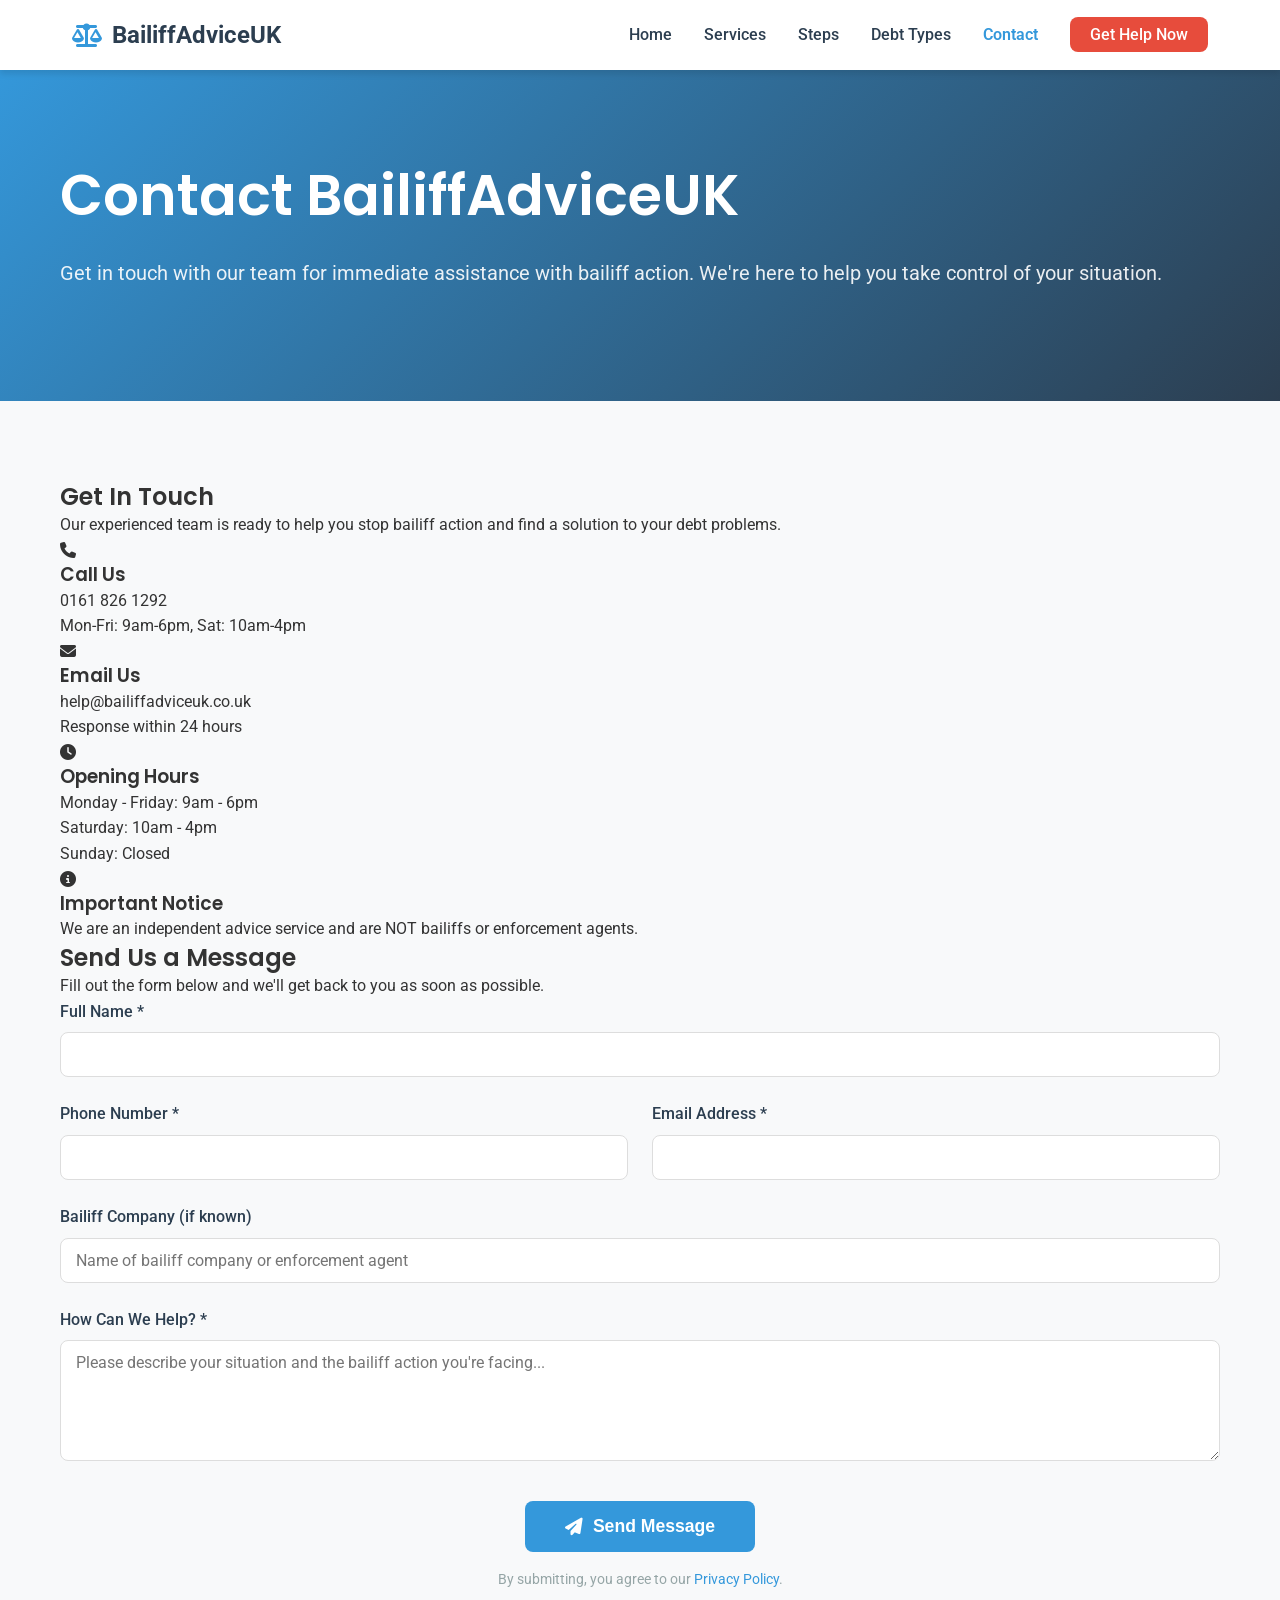
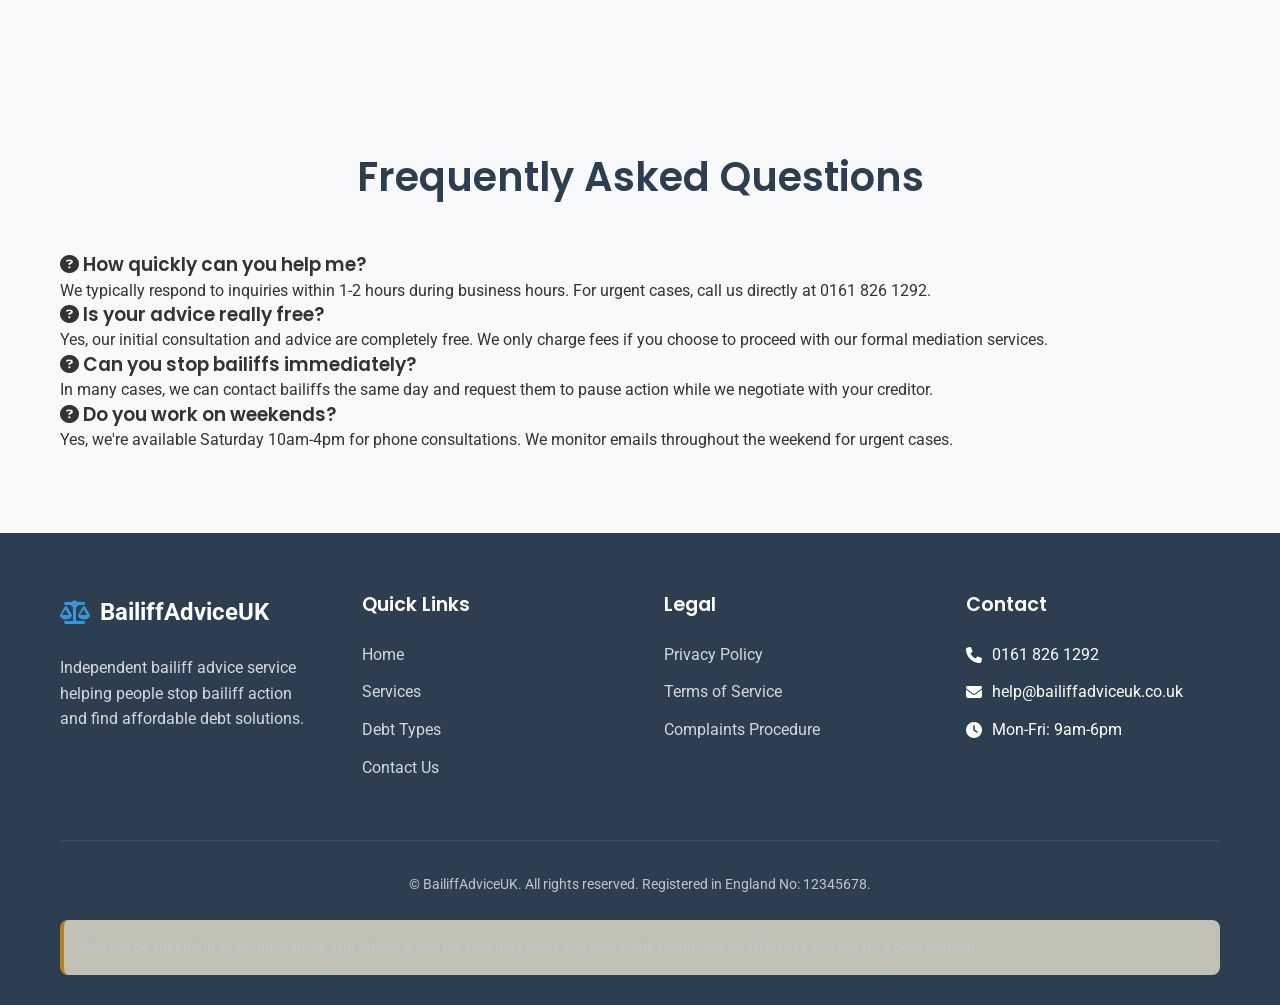
==== contact.html @ dc4e9808 "Add files via upload" ====
<!DOCTYPE html>
<html lang="en">
<head>
    <meta charset="UTF-8">
    <meta name="viewport" content="width=device-width, initial-scale=1.0">
    <title>Contact Us - BailiffAdviceUK</title>
    <link rel="stylesheet" href="style.css">
    <link rel="stylesheet" href="https://cdnjs.cloudflare.com/ajax/libs/font-awesome/6.4.0/css/all.min.css">
    <link href="https://fonts.googleapis.com/css2?family=Poppins:wght@300;400;500;600;700&family=Roboto:wght@300;400;500&display=swap" rel="stylesheet">
</head>
<body>
    <!-- Navigation (Same as index.html) -->
    <nav class="navbar">
        <div class="nav-container">
            <a href="index.html" class="logo">
                <i class="fas fa-balance-scale"></i>
                <span>BailiffAdviceUK</span>
            </a>
            <ul class="nav-menu">
                <li><a href="index.html">Home</a></li>
                <li><a href="index.html#services">Services</a></li>
                <li><a href="index.html#steps">Steps</a></li>
                <li><a href="index.html#debt-types">Debt Types</a></li>
                <li><a href="contact.html" class="active">Contact</a></li>
                <li><a href="index.html#contact-form" class="btn-nav">Get Help Now</a></li>
            </ul>
            <div class="hamburger">
                <span></span>
                <span></span>
                <span></span>
            </div>
        </div>
    </nav>

    <!-- Contact Hero -->
    <section class="hero" style="background: linear-gradient(135deg, #3498db 0%, #2c3e50 100%); padding-top: 100px;">
        <div class="container">
            <div class="hero-content text-center">
                <h1>Contact BailiffAdviceUK</h1>
                <p class="lead">Get in touch with our team for immediate assistance with bailiff action. We're here to help you take control of your situation.</p>
            </div>
        </div>
    </section>

    <!-- Contact Content -->
    <section class="section">
        <div class="container">
            <div class="contact-grid">
                <div class="contact-info">
                    <h2>Get In Touch</h2>
                    <p>Our experienced team is ready to help you stop bailiff action and find a solution to your debt problems.</p>
                    
                    <div class="contact-details">
                        <div class="contact-item">
                            <div class="contact-icon">
                                <i class="fas fa-phone"></i>
                            </div>
                            <div class="contact-text">
                                <h3>Call Us</h3>
                                <p>0161 826 1292</p>
                                <p class="contact-note">Mon-Fri: 9am-6pm, Sat: 10am-4pm</p>
                            </div>
                        </div>
                        
                        <div class="contact-item">
                            <div class="contact-icon">
                                <i class="fas fa-envelope"></i>
                            </div>
                            <div class="contact-text">
                                <h3>Email Us</h3>
                                <p>help@bailiffadviceuk.co.uk</p>
                                <p class="contact-note">Response within 24 hours</p>
                            </div>
                        </div>
                        
                        <div class="contact-item">
                            <div class="contact-icon">
                                <i class="fas fa-clock"></i>
                            </div>
                            <div class="contact-text">
                                <h3>Opening Hours</h3>
                                <p>Monday - Friday: 9am - 6pm</p>
                                <p>Saturday: 10am - 4pm</p>
                                <p>Sunday: Closed</p>
                            </div>
                        </div>
                        
                        <div class="contact-item">
                            <div class="contact-icon">
                                <i class="fas fa-info-circle"></i>
                            </div>
                            <div class="contact-text">
                                <h3>Important Notice</h3>
                                <p>We are an independent advice service and are NOT bailiffs or enforcement agents.</p>
                            </div>
                        </div>
                    </div>
                </div>
                
                <div class="contact-form-container">
                    <h2>Send Us a Message</h2>
                    <p>Fill out the form below and we'll get back to you as soon as possible.</p>
                    
                    <form id="contactPageForm" class="contact-form">
                        <div class="form-group">
                            <label for="contactName">Full Name *</label>
                            <input type="text" id="contactName" name="name" required>
                        </div>
                        
                        <div class="form-row">
                            <div class="form-group">
                                <label for="contactPhone">Phone Number *</label>
                                <input type="tel" id="contactPhone" name="phone" required>
                            </div>
                            
                            <div class="form-group">
                                <label for="contactEmail">Email Address *</label>
                                <input type="email" id="contactEmail" name="email" required>
                            </div>
                        </div>
                        
                        <div class="form-group">
                            <label for="contactBailiff">Bailiff Company (if known)</label>
                            <input type="text" id="contactBailiff" name="bailiff" placeholder="Name of bailiff company or enforcement agent">
                        </div>
                        
                        <div class="form-group">
                            <label for="contactMessage">How Can We Help? *</label>
                            <textarea id="contactMessage" name="message" rows="5" required placeholder="Please describe your situation and the bailiff action you're facing..."></textarea>
                        </div>
                        
                        <!-- Hidden fields for Web3Forms -->
                        <input type="hidden" name="access_key" value="YOUR_WEB3FORMS_ACCESS_KEY_HERE">
                        <input type="hidden" name="subject" value="Contact Form Submission">
                        <input type="hidden" name="from_name" value="BailiffAdviceUK Contact Page">
                        <input type="checkbox" name="botcheck" class="hidden" style="display: none;">
                        
                        <div class="form-submit">
                            <button type="submit" class="btn-submit">
                                <i class="fas fa-paper-plane"></i> Send Message
                            </button>
                            <p class="form-note">By submitting, you agree to our <a href="privacy.html">Privacy Policy</a>.</p>
                        </div>
                        
                        <div id="contactPageResult" class="form-result"></div>
                    </form>
                </div>
            </div>
        </div>
    </section>

    <!-- FAQ Section -->
    <section class="section faq-section" style="background-color: #f8f9fa;">
        <div class="container">
            <h2 class="section-title">Frequently Asked Questions</h2>
            
            <div class="faq-grid">
                <div class="faq-item">
                    <h3><i class="fas fa-question-circle"></i> How quickly can you help me?</h3>
                    <p>We typically respond to inquiries within 1-2 hours during business hours. For urgent cases, call us directly at 0161 826 1292.</p>
                </div>
                
                <div class="faq-item">
                    <h3><i class="fas fa-question-circle"></i> Is your advice really free?</h3>
                    <p>Yes, our initial consultation and advice are completely free. We only charge fees if you choose to proceed with our formal mediation services.</p>
                </div>
                
                <div class="faq-item">
                    <h3><i class="fas fa-question-circle"></i> Can you stop bailiffs immediately?</h3>
                    <p>In many cases, we can contact bailiffs the same day and request them to pause action while we negotiate with your creditor.</p>
                </div>
                
                <div class="faq-item">
                    <h3><i class="fas fa-question-circle"></i> Do you work on weekends?</h3>
                    <p>Yes, we're available Saturday 10am-4pm for phone consultations. We monitor emails throughout the weekend for urgent cases.</p>
                </div>
            </div>
        </div>
    </section>

    <!-- Footer (Same as index.html) -->
    <footer class="footer">
        <div class="container">
            <div class="footer-grid">
                <div class="footer-col">
                    <a href="index.html" class="footer-logo">
                        <i class="fas fa-balance-scale"></i>
                        <span>BailiffAdviceUK</span>
                    </a>
                    <p class="footer-about">Independent bailiff advice service helping people stop bailiff action and find affordable debt solutions.</p>
                </div>
                
                <div class="footer-col">
                    <h4>Quick Links</h4>
                    <ul>
                        <li><a href="index.html">Home</a></li>
                        <li><a href="index.html#services">Services</a></li>
                        <li><a href="index.html#debt-types">Debt Types</a></li>
                        <li><a href="contact.html">Contact Us</a></li>
                    </ul>
                </div>
                
                <div class="footer-col">
                    <h4>Legal</h4>
                    <ul>
                        <li><a href="privacy.html">Privacy Policy</a></li>
                        <li><a href="terms.html">Terms of Service</a></li>
                        <li><a href="#">Complaints Procedure</a></li>
                    </ul>
                </div>
                
                <div class="footer-col">
                    <h4>Contact</h4>
                    <ul class="footer-contact">
                        <li><i class="fas fa-phone"></i> 0161 826 1292</li>
                        <li><i class="fas fa-envelope"></i> help@bailiffadviceuk.co.uk</li>
                        <li><i class="fas fa-clock"></i> Mon-Fri: 9am-6pm</li>
                    </ul>
                </div>
            </div>
            
            <div class="footer-bottom">
                <p>&copy; <span id="currentYear"></span> BailiffAdviceUK. All rights reserved. Registered in England No: 12345678.</p>
                <p class="disclaimer">May not be suitable in all circumstances. Our advice is free but fees may apply and your credit rating may be affected if you opt for a debt solution.</p>
            </div>
        </div>
    </footer>

    <script src="js/form-handler.js"></script>
    <script src="js/main.js"></script>
    <script>
        // Additional contact page JavaScript
        document.addEventListener('DOMContentLoaded', function() {
            // Initialize contact page form
            const contactForm = document.getElementById('contactPageForm');
            const contactResult = document.getElementById('contactPageResult');
            
            if (contactForm) {
                // Use the same form handler logic from form-handler.js
                // This ensures consistent behavior across both forms
            }
        });
    </script>
</body>
</html>
---- style.css ----
/* Reset and Base Styles */
* {
    margin: 0;
    padding: 0;
    box-sizing: border-box;
}

:root {
    --primary: #2c3e50;
    --secondary: #3498db;
    --accent: #e74c3c;
    --light: #ecf0f1;
    --dark: #2c3e50;
    --gray: #95a5a6;
    --success: #27ae60;
    --warning: #f39c12;
    --shadow: 0 4px 6px rgba(0, 0, 0, 0.1);
    --radius: 8px;
}

body {
    font-family: 'Roboto', sans-serif;
    line-height: 1.6;
    color: #333;
    background-color: #f8f9fa;
}

h1, h2, h3, h4 {
    font-family: 'Poppins', sans-serif;
    font-weight: 600;
    line-height: 1.3;
}

.container {
    width: 100%;
    max-width: 1200px;
    margin: 0 auto;
    padding: 0 20px;
}

.section {
    padding: 80px 0;
}

.section-title {
    text-align: center;
    margin-bottom: 50px;
    font-size: 2.5rem;
    color: var(--primary);
}

/* Navigation */
.navbar {
    background-color: white;
    box-shadow: var(--shadow);
    position: fixed;
    width: 100%;
    top: 0;
    z-index: 1000;
}

.nav-container {
    display: flex;
    justify-content: space-between;
    align-items: center;
    padding: 1rem 2rem;
    max-width: 1200px;
    margin: 0 auto;
}

.logo {
    display: flex;
    align-items: center;
    text-decoration: none;
    color: var(--primary);
    font-size: 1.5rem;
    font-weight: 700;
}

.logo i {
    margin-right: 10px;
    color: var(--secondary);
}

.nav-menu {
    display: flex;
    list-style: none;
    gap: 2rem;
}

.nav-menu a {
    text-decoration: none;
    color: var(--dark);
    font-weight: 500;
    transition: color 0.3s;
}

.nav-menu a:hover {
    color: var(--secondary);
}

.nav-menu a.active {
    color: var(--secondary);
    font-weight: 600;
}

.btn-nav {
    background-color: var(--accent);
    color: white !important;
    padding: 8px 20px;
    border-radius: var(--radius);
    transition: background-color 0.3s;
}

.btn-nav:hover {
    background-color: #c0392b;
}

.hamburger {
    display: none;
    flex-direction: column;
    cursor: pointer;
}

.hamburger span {
    width: 25px;
    height: 3px;
    background-color: var(--primary);
    margin: 3px 0;
    transition: 0.3s;
}

/* Hero Section */
.hero {
    background: linear-gradient(135deg, #667eea 0%, #764ba2 100%);
    color: white;
    padding: 140px 0 80px;
    margin-top: 60px;
}

.hero-container {
    display: grid;
    grid-template-columns: 1fr 1fr;
    gap: 4rem;
    align-items: center;
    max-width: 1200px;
    margin: 0 auto;
    padding: 0 20px;
}

.hero h1 {
    font-size: 3.5rem;
    margin-bottom: 1.5rem;
}

.hero .lead {
    font-size: 1.25rem;
    margin-bottom: 2rem;
    opacity: 0.9;
}

.hero-btns {
    display: flex;
    gap: 1rem;
    margin-bottom: 2rem;
}

.btn-primary, .btn-secondary {
    display: inline-flex;
    align-items: center;
    justify-content: center;
    padding: 12px 30px;
    border-radius: var(--radius);
    text-decoration: none;
    font-weight: 600;
    transition: all 0.3s;
    border: none;
    cursor: pointer;
    font-size: 1rem;
}

.btn-primary {
    background-color: var(--accent);
    color: white;
}

.btn-primary:hover {
    background-color: #c0392b;
    transform: translateY(-2px);
    box-shadow: 0 6px 12px rgba(0, 0, 0, 0.15);
}

.btn-secondary {
    background-color: transparent;
    color: white;
    border: 2px solid white;
}

.btn-secondary:hover {
    background-color: white;
    color: var(--primary);
}

.warning-box {
    background-color: rgba(255, 255, 255, 0.1);
    border-left: 4px solid var(--warning);
    padding: 1rem;
    border-radius: var(--radius);
    display: flex;
    align-items: flex-start;
    gap: 10px;
}

.warning-box i {
    color: var(--warning);
    margin-top: 3px;
}

.hero-image img {
    width: 100%;
    border-radius: var(--radius);
    box-shadow: var(--shadow);
}

/* Services */
.services-grid {
    display: grid;
    grid-template-columns: repeat(auto-fit, minmax(250px, 1fr));
    gap: 2rem;
}

.service-card {
    background: white;
    padding: 2rem;
    border-radius: var(--radius);
    box-shadow: var(--shadow);
    text-align: center;
    transition: transform 0.3s;
}

.service-card:hover {
    transform: translateY(-10px);
}

.service-icon {
    width: 70px;
    height: 70px;
    background: linear-gradient(135deg, var(--secondary), #2980b9);
    border-radius: 50%;
    display: flex;
    align-items: center;
    justify-content: center;
    margin: 0 auto 1.5rem;
}

.service-icon i {
    font-size: 1.8rem;
    color: white;
}

.service-card h3 {
    margin-bottom: 1rem;
    color: var(--primary);
}

/* Steps */
.steps {
    background-color: #f8f9fa;
}

.steps-grid {
    display: grid;
    grid-template-columns: repeat(auto-fit, minmax(250px, 1fr));
    gap: 2rem;
}

.step-card {
    background: white;
    padding: 2rem;
    border-radius: var(--radius);
    box-shadow: var(--shadow);
    position: relative;
}

.step-number {
    position: absolute;
    top: -20px;
    left: -20px;
    width: 50px;
    height: 50px;
    background-color: var(--accent);
    color: white;
    border-radius: 50%;
    display: flex;
    align-items: center;
    justify-content: center;
    font-size: 1.5rem;
    font-weight: bold;
}

.step-card h3 {
    color: var(--primary);
    margin-bottom: 1rem;
    margin-top: 1rem;
}

/* Debt Types */
.debt-grid {
    display: grid;
    grid-template-columns: repeat(auto-fit, minmax(300px, 1fr));
    gap: 1.5rem;
}

.debt-card {
    background: white;
    padding: 1.5rem;
    border-radius: var(--radius);
    box-shadow: var(--shadow);
    border-left: 4px solid var(--secondary);
}

.debt-card h3 {
    color: var(--primary);
    margin-bottom: 0.75rem;
    display: flex;
    align-items: center;
    gap: 10px;
}

.debt-card h3 i {
    color: var(--secondary);
}

/* Contact Form */
.contact-form-section {
    background: linear-gradient(135deg, #f5f7fa 0%, #c3cfe2 100%);
}

.form-container {
    background: white;
    border-radius: var(--radius);
    box-shadow: var(--shadow);
    padding: 3rem;
    max-width: 800px;
    margin: 0 auto;
}

.form-header {
    text-align: center;
    margin-bottom: 2rem;
}

.form-header h2 {
    color: var(--primary);
    margin-bottom: 1rem;
}

.disclaimer {
    background-color: #fff8e1;
    border-left: 4px solid var(--warning);
    padding: 1rem;
    border-radius: var(--radius);
    margin-top: 1.5rem;
    display: flex;
    align-items: flex-start;
    gap: 10px;
}

.disclaimer i {
    color: var(--warning);
    margin-top: 3px;
}

.contact-form {
    display: flex;
    flex-direction: column;
    gap: 1.5rem;
}

.form-row {
    display: grid;
    grid-template-columns: 1fr 1fr;
    gap: 1.5rem;
}

.form-group {
    display: flex;
    flex-direction: column;
}

.form-group label {
    margin-bottom: 0.5rem;
    font-weight: 500;
    color: var(--primary);
}

.form-group input,
.form-group textarea,
.form-group select {
    padding: 12px 15px;
    border: 1px solid #ddd;
    border-radius: var(--radius);
    font-family: 'Roboto', sans-serif;
    font-size: 1rem;
    transition: border-color 0.3s;
}

.form-group input:focus,
.form-group textarea:focus,
.form-group select:focus {
    outline: none;
    border-color: var(--secondary);
    box-shadow: 0 0 0 3px rgba(52, 152, 219, 0.1);
}

.form-submit {
    text-align: center;
    margin-top: 1rem;
}

.btn-submit {
    background-color: var(--secondary);
    color: white;
    padding: 15px 40px;
    border: none;
    border-radius: var(--radius);
    font-size: 1.1rem;
    font-weight: 600;
    cursor: pointer;
    transition: all 0.3s;
    display: inline-flex;
    align-items: center;
    gap: 10px;
}

.btn-submit:hover {
    background-color: #2980b9;
    transform: translateY(-2px);
    box-shadow: 0 6px 12px rgba(0, 0, 0, 0.15);
}

.form-note {
    margin-top: 1rem;
    font-size: 0.9rem;
    color: var(--gray);
}

.form-note a {
    color: var(--secondary);
    text-decoration: none;
}

.form-note a:hover {
    text-decoration: underline;
}

.form-result {
    padding: 1rem;
    border-radius: var(--radius);
    margin-top: 1rem;
    text-align: center;
    display: none;
}

.form-result.success {
    background-color: #d4edda;
    color: #155724;
    border: 1px solid #c3e6cb;
    display: block;
}

.form-result.error {
    background-color: #f8d7da;
    color: #721c24;
    border: 1px solid #f5c6cb;
    display: block;
}

/* Footer */
.footer {
    background-color: var(--primary);
    color: white;
    padding: 60px 0 30px;
}

.footer-grid {
    display: grid;
    grid-template-columns: repeat(auto-fit, minmax(200px, 1fr));
    gap: 3rem;
    margin-bottom: 3rem;
}

.footer-logo {
    display: flex;
    align-items: center;
    color: white;
    text-decoration: none;
    font-size: 1.5rem;
    font-weight: 700;
    margin-bottom: 1.5rem;
}

.footer-logo i {
    margin-right: 10px;
    color: var(--secondary);
}

.footer-about {
    opacity: 0.8;
    line-height: 1.6;
}

.footer-col h4 {
    color: white;
    margin-bottom: 1.5rem;
    font-size: 1.2rem;
}

.footer-col ul {
    list-style: none;
}

.footer-col ul li {
    margin-bottom: 0.75rem;
}

.footer-col ul li a {
    color: rgba(255, 255, 255, 0.8);
    text-decoration: none;
    transition: color 0.3s;
}

.footer-col ul li a:hover {
    color: white;
}

.footer-contact li {
    display: flex;
    align-items: center;
    gap: 10px;
    margin-bottom: 1rem;
}

.footer-bottom {
    border-top: 1px solid rgba(255, 255, 255, 0.1);
    padding-top: 2rem;
    text-align: center;
    font-size: 0.9rem;
    opacity: 0.7;
}

/* Responsive Design */
@media (max-width: 992px) {
    .hero-container {
        grid-template-columns: 1fr;
        text-align: center;
    }
    
    .hero-btns {
        justify-content: center;
    }
    
    .section-title {
        font-size: 2rem;
    }
}

@media (max-width: 768px) {
    .nav-menu {
        display: none;
        position: fixed;
        top: 70px;
        left: 0;
        width: 100%;
        background-color: white;
        flex-direction: column;
        padding: 2rem;
        box-shadow: var(--shadow);
    }
    
    .nav-menu.active {
        display: flex;
    }
    
    .hamburger {
        display: flex;
    }
    
    .form-row {
        grid-template-columns: 1fr;
    }
    
    .hero h1 {
        font-size: 2.5rem;
    }
    
    .section {
        padding: 60px 0;
    }
}
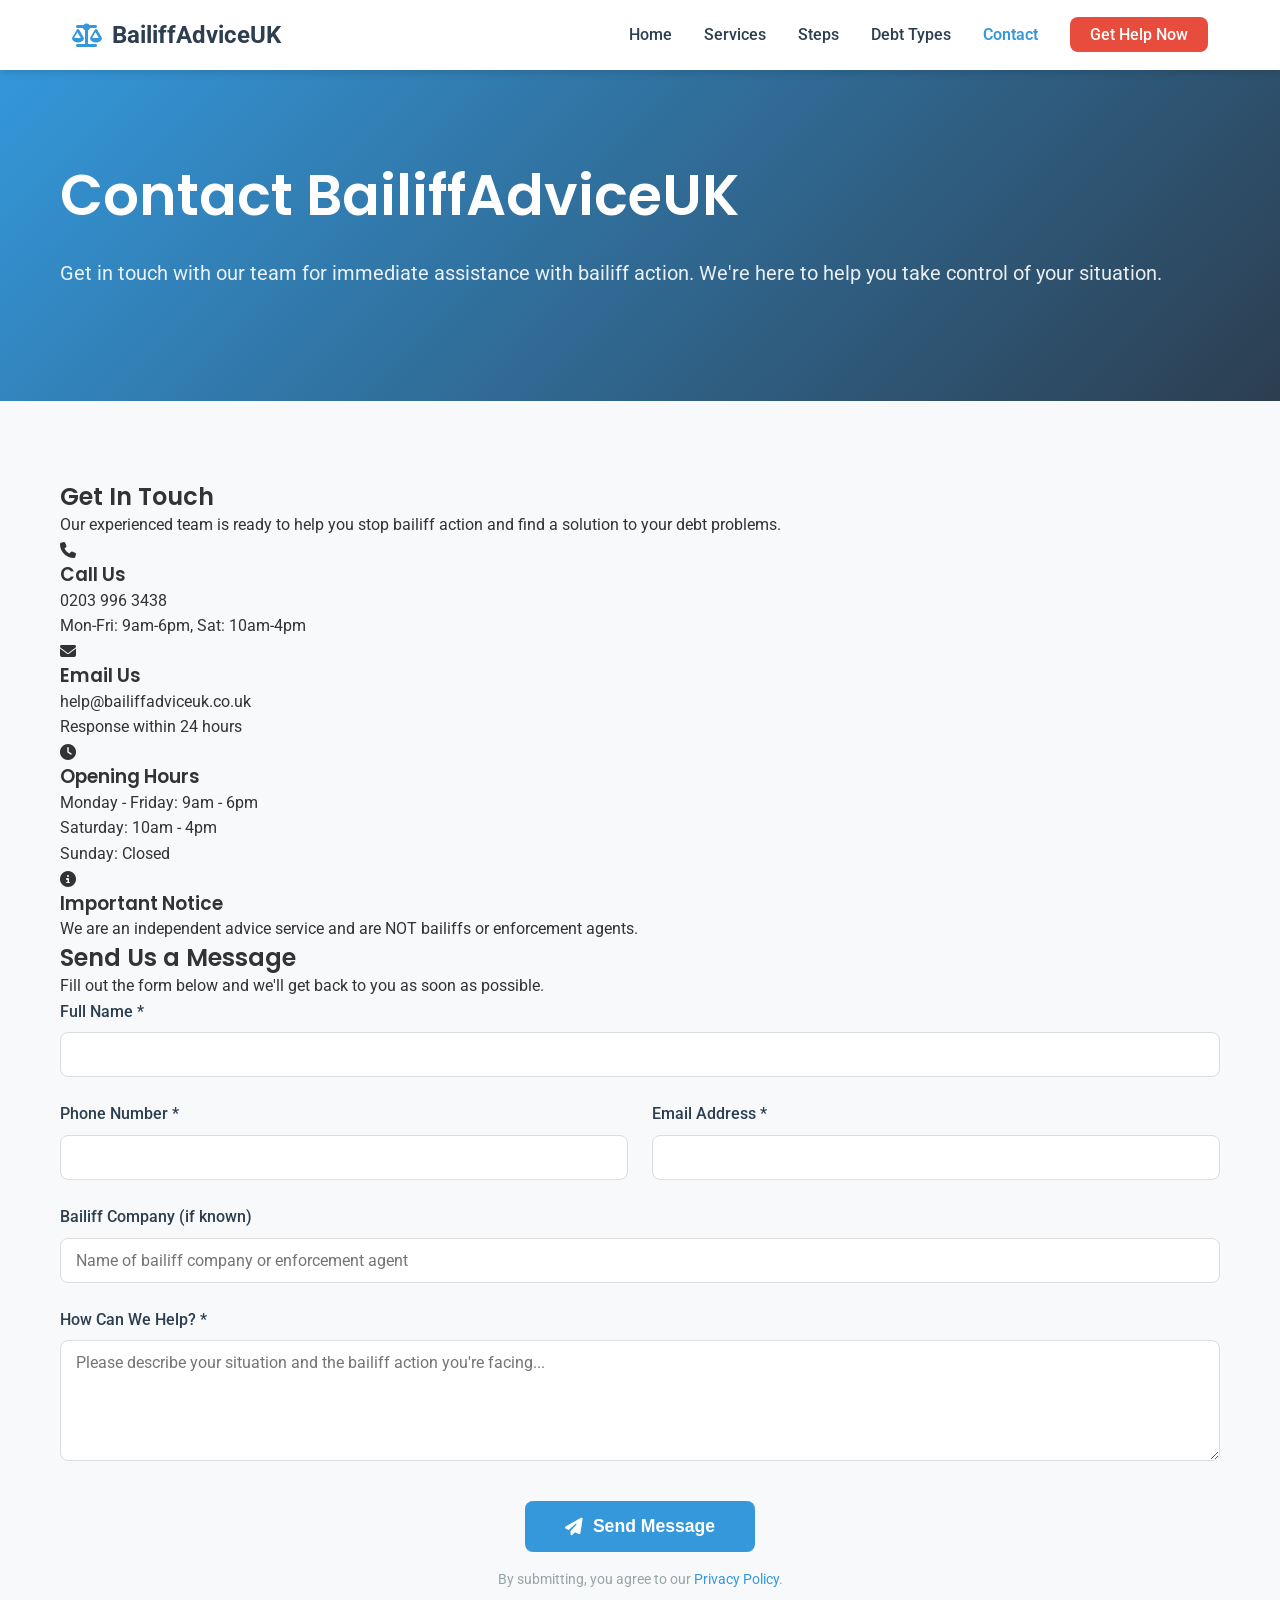
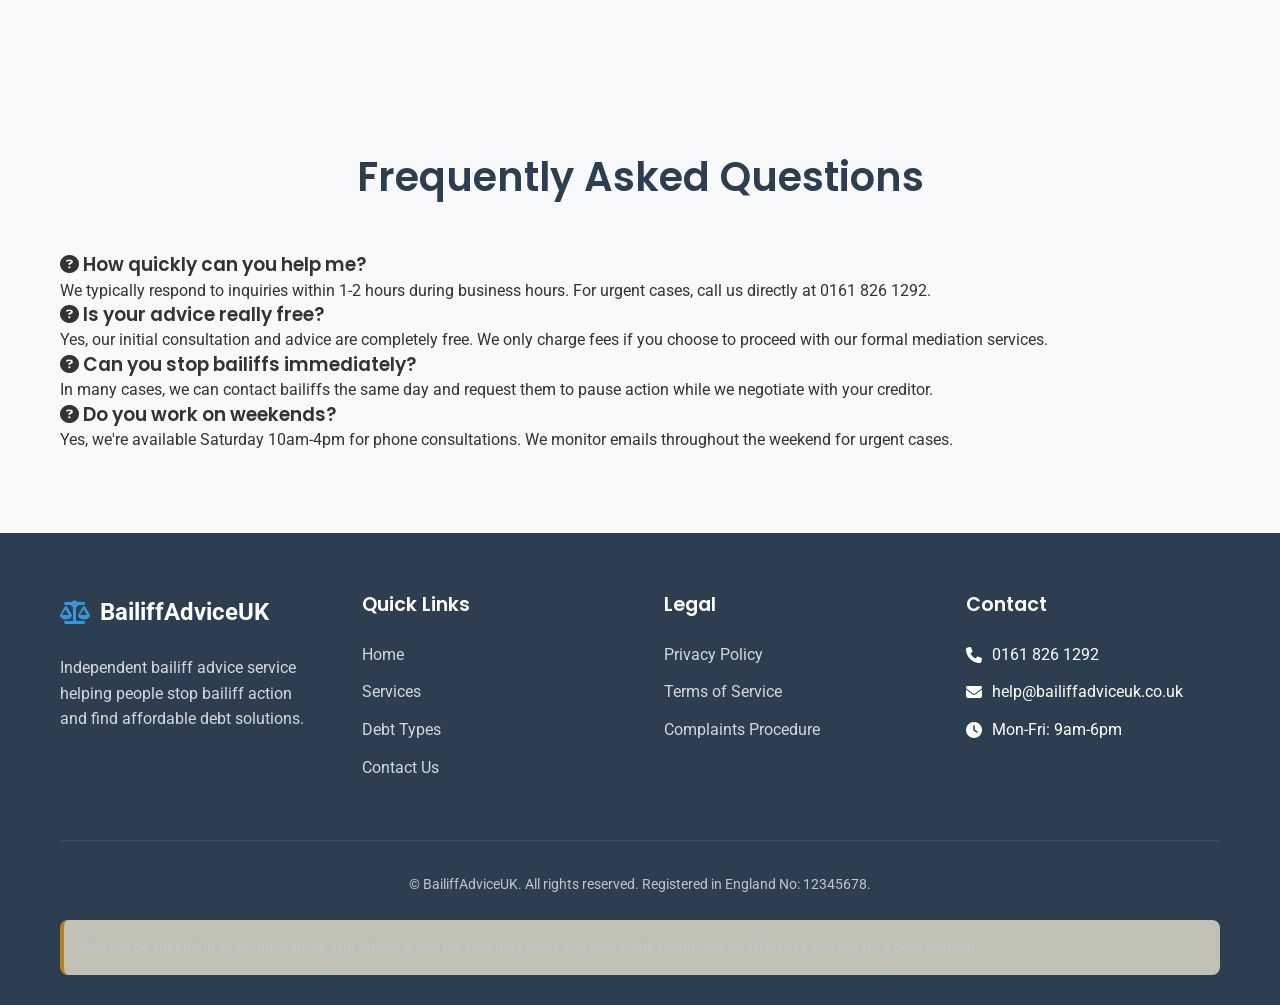
==== commit bda15e18: "Update contact.html" ====
--- a/contact.html
+++ b/contact.html
@@ -57,7 +57,9 @@
                             </div>
                             <div class="contact-text">
                                 <h3>Call Us</h3>
-                                <p>0161 826 1292</p>
+                                <p>0203 996 3438
+
+</p>
                                 <p class="contact-note">Mon-Fri: 9am-6pm, Sat: 10am-4pm</p>
                             </div>
                         </div>
